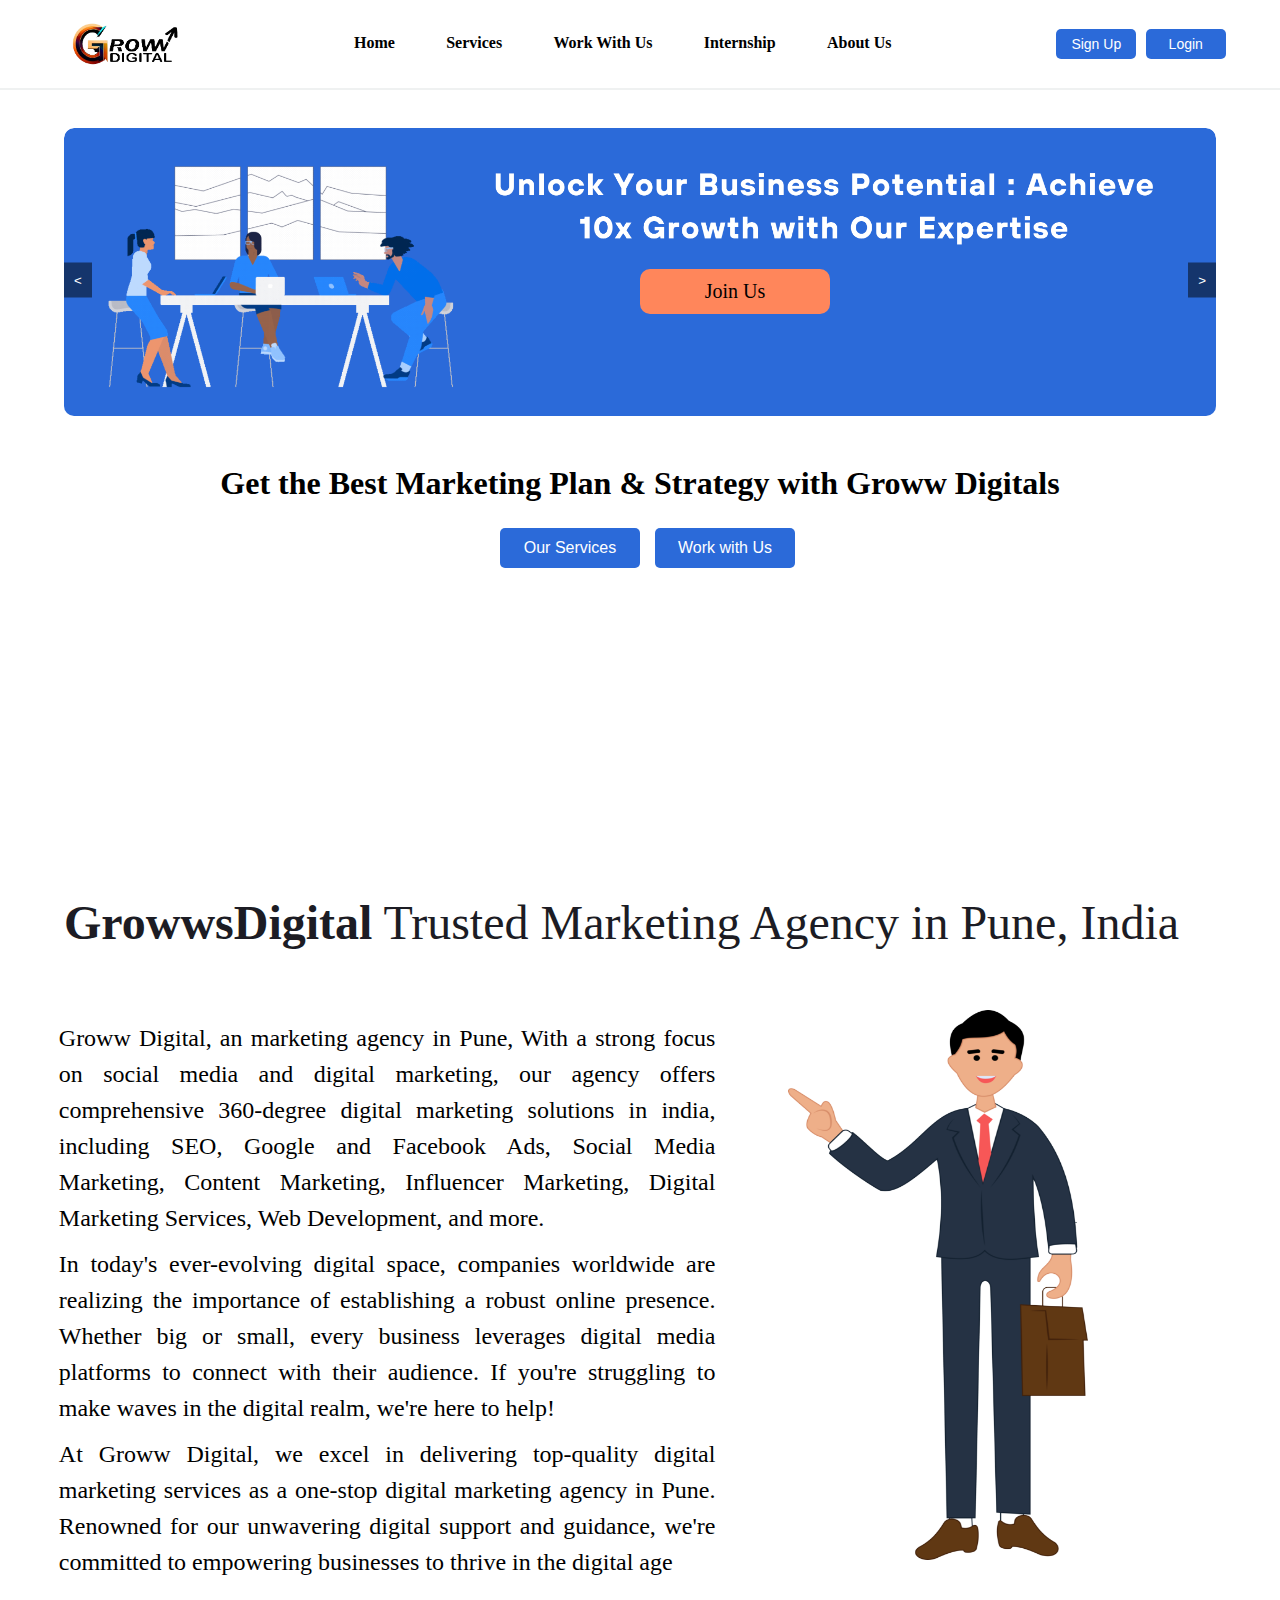
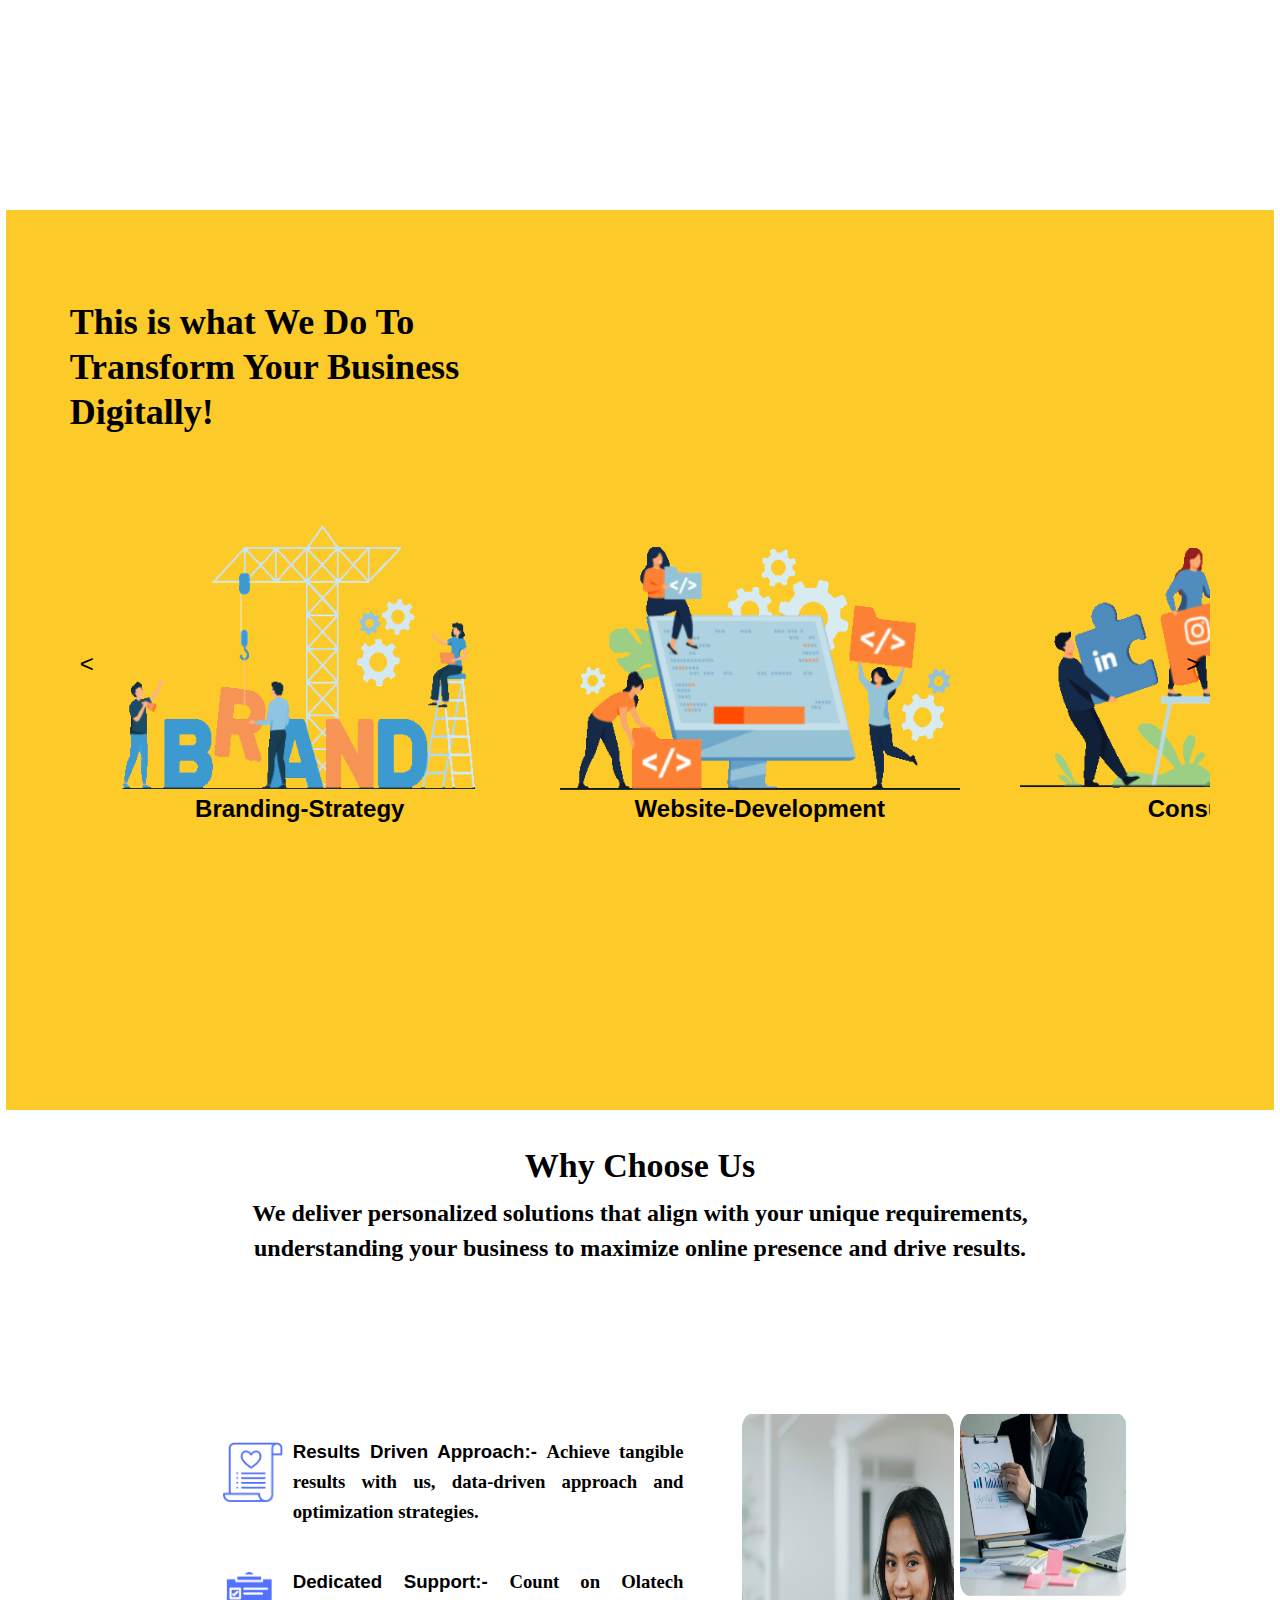
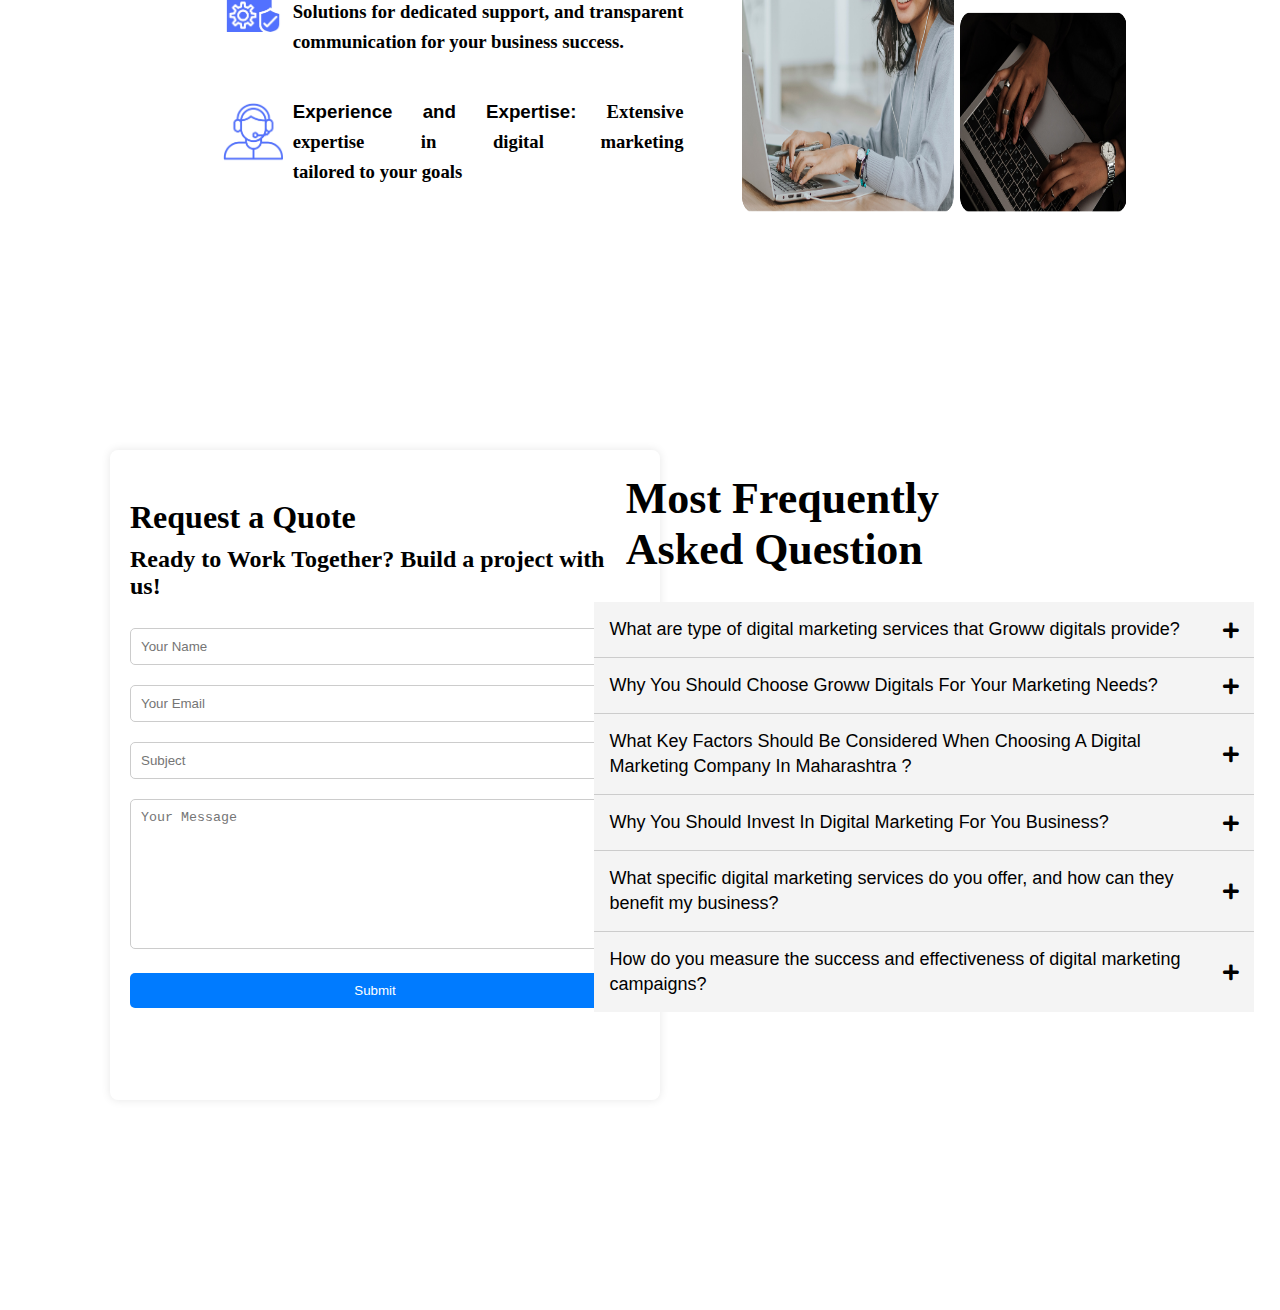
==== home/index.html @ 5fa181bc "first commit" ====
<!DOCTYPE html>
<html lang="en">
  <head>
    <meta charset="UTF-8" />
    <meta name="viewport" content="width=device-width, initial-scale=1.0" />
    <link rel="stylesheet" href="index.css" />
    <link rel="stylesheet" href="https://cdnjs.cloudflare.com/ajax/libs/font-awesome/5.15.4/css/all.min.css">
    <title>GrowwsDigital</title>
  </head>
  <body>
    <main>
      <div id="home">
        <!-- Navbar -->
        <div class="navbar">
          <div class="logo"><img src="/bgimage/Growwlogo.png" alt="#" /></div>
          <div class="nav-iteam">
            <a href="#">Home</a>
            <a href="#">Services</a>
            <a href="#">Work With Us</a>
            <a href="#">Internship</a>
            <a href="#">About Us</a>
          </div>
          <div class="buttons">
            <button>Sign Up</button>
            <button>Login</button>
          </div>
        </div>
        <div class="home-item">

          <div class="slider-container">
            <div class="slider">
                <div class="slide"><img src="/png/banner1.png" alt="Slide 1" class="imgs"><button class="slide1">Join Us</button></div>
                <div class="slide"><img src="/png/banner2.png" alt="Slide 2" class="imgs"><button class="slide1">Join Us</button></div>
                <div class="slide"><img src="/png/banner3.png" alt="Slide 3" class="imgs"><button class="slide1">Join Us</button></div>
            </div>
            <button class="prev-btn">&lt;</button>
            <button class="next-btn">&gt;</button>
        </div>

        <div class="home-header">
          <h1>Get the Best Marketing Plan & Strategy with Groww Digitals</h1>
          <div class="buttons1">
            <button>Our Services</button>
            <button>Work with Us</button>
          </div>
        </div>
        
      </div>
     </div>


      <div class="work-header">
        <h1><strong>GrowwsDigital</strong> Trusted Marketing Agency in Pune, India</h1>
      </div>
    
      <div class="Work">
       
        <div class="par">
          <p>Groww Digital, an marketing agency in Pune, With a strong focus on social media and digital marketing, our agency offers comprehensive 360-degree digital marketing solutions in india, including SEO, Google and Facebook Ads, Social Media Marketing, Content Marketing, Influencer Marketing, Digital Marketing Services, Web Development, and more. </p>

           <p>
            In today's ever-evolving digital space, companies worldwide are realizing the importance of establishing a robust online presence. Whether big or small, every business leverages digital media platforms to connect with their audience. If you're struggling to make waves in the digital realm, we're here to help!</p>
            <p>
            At Groww Digital, we excel in delivering top-quality digital marketing services as a one-stop digital marketing agency in Pune. Renowned for our unwavering digital support and guidance, we're committed to empowering businesses to thrive in the digital age</p>
        </div>

        <div class="work-img">
          <img src="/bgimage/work.png" alt="#">
        </div>
     
      </div>

      <div class="Services">

        <div class="Services-head">
          <h1>This is what We Do To Transform Your <span> Business Digitally!</span> </h1>
        </div>

        <div class="slider-container1">
          <div class="slider1">
              <div class="slide2 active"><img src="/imgs/Branding-Strategy.gif" alt="Slide 1" class="imgss">
                <h3 class="Branding">Branding-Strategy</h3>
              </div>
              <div class="slide2"><img src="/imgs/Website-Development.gif" alt="Slide 2" class="imgss">
              <h3 class="Website">Website-Development</h3>
              </div>
              <div class="slide2"><img src="/imgs/Consultancy.gif" alt="Slide 3" class="imgss">
              <h3 class="Consultancy">Consultancy</h3>
              </div>
              <div class="slide2"><img src="/imgs/Event-Marketing.gif" alt="Slide 4" class="imgss">
              <h3 class="Event">Event-Marketing</h3>
              </div>
              <div class="slide2"><img src="/imgs/influencer.gif" alt="Slide 5" class="imgss">
              <h3 class="Influencer">Influencer</h3>
              </div>
              <div class="slide2"><img src="/imgs/Social-Media-Marketing.gif" alt="Slide 6" class="imgss">
               <h3 class="Social">Social-Media-Marketing</h3>
              </div>
              <div class="slide2"><img src="/imgs/Website-Development.gif" alt="Slide 7" class="imgss">
                  <h3 class="Website">Website-Development</h3>
              </div>
              <div class="slide2"><img src="/imgs/Instagram-Martketing.gif" alt="Slide 7" class="imgss">
              <h3 class="Instagram">Instagram-Martketing</h3>
              </div>
              <div class="slide2"><img src="/imgs/seo-agency-in-chennai-that-increases-your-organic-results.gif" alt="Slide 8" class="imgss">
              <h3 class="SEO">SEO</h3>
              </div>
            
          </div>
          <button class="prev-btn1">&lt;</button>
          <button class="next-btn1">&gt;</button>
       </div>
      </div>

      <div class="Client">
        <div class="client-header">
          <h1>Why Choose Us</h1>
          <h2>We deliver personalized solutions that align with your unique requirements, understanding your business to maximize online presence and drive results.
          </h2>
        </div>
        <div class="client-content">
          <div class="client-content-right">

            <div class="client-content1">
              <img src="/png/weite1.png" alt="">
              <h3> Results Driven Approach:- <span>Achieve tangible results with us, data-driven approach and optimization strategies.</span>
              </h3>
            </div>

            <div class="client-content1">
              <img src="/png/write.png" alt="">
                 <h3> Dedicated Support:- <span>Count on Olatech Solutions for dedicated support, and transparent communication for your business success.</span> 

              </h3>
            </div>
            <div class="client-content1">
              <img src="/png/call.png" alt="">
             <h3> Experience and Expertise: <span>Extensive expertise in digital marketing tailored to your goals</span> 
              </h3>
            </div>
          </div>
          <div class="client-content-left">
            <img src="/png/clientimg.png" alt="#">
          </div>
        </div>
      </div>
      

      <div class="contact">
        <!-- <h1>We believe in the power of connection.</h1> -->
        
        <div class="contect-left">
          <div class="contact-form">
            <h1>Request a Quote</h1>
            <h2>Ready to Work Together? Build a project with us!</h1>
            <form action="#" method="post">
              <input
                type="text"
                name="name"
                placeholder="Your Name"
                required
              /><br />
              <input
                type="email"
                name="email"
                placeholder="Your Email"
                required
              /><br />
              <input
                type="text"
                name="subject"
                placeholder="Subject"
                required
              /><br />
              <textarea
                name="message"
                placeholder="Your Message"
                required
              ></textarea
              ><br />
              <input type="submit" value="Submit" />
            </form>
          </div>
        </div>
        
        <div class="contact-right">

        <h1>Most Frequently Asked Question</h1>
          
      <div class="accordion">
  <div class="accordion-item">
    <div class="accordion-item-header">
      What are type of digital marketing services that Groww digitals provide?     
      <i class="fas fa-plus"></i>
    </div>
    <div class="accordion-item-body">
      Groww Digitals, a leading digital marketing agency based in Pune, offers a comprehensive range of services to elevate your brand's online presence. Our tailored solutions include digital consultancy, event marketing, influencer marketing, social media marketing, video production, branding strategy, Instagram marketing, performance marketing, search engine optimization, and website development.
    </div>
  </div>
  <div class="accordion-item">
    <div class="accordion-item-header">
      Why You Should Choose Groww Digitals For Your Marketing Needs? 
      <i class="fas fa-plus"></i>
    </div>
    <div class="accordion-item-body">
      When it comes to fulfilling your marketing needs, Groww Digitals stands out as your top choice. As a full-service digital marketing agency in Pune, we boast a team of seasoned specialists, spearheaded by Kanhaiya Kale. Together, we craft tailored strategies to suit your business requirements. Our focus on results, transparent communication, and continuous optimization ensures your satisfaction and success. With Groww Digitals, you're not just getting a service; you're partnering for growth.
    </div>
  </div>
  <div class="accordion-item">
    <div class="accordion-item-header">
      What Key Factors Should Be Considered When Choosing A Digital Marketing Company In Maharashtra ?  
      <i class="fas fa-plus"></i>
    </div>
    <div class="accordion-item-body">
      A digital marketing company in Maharashtra, several key factors should be considered. Firstly, assess their level of experience in handling digital marketing requirements similar to yours. Additionally, review their case studies to gauge their past client successes. Finally, arrange a face-to-face meeting with their team to address any queries you may have and ensure alignment with your business objectives.
    </div>
  </div>
  <div class="accordion-item">
    <div class="accordion-item-header">
      Why You Should Invest In Digital Marketing For You Business?

      <i class="fas fa-plus"></i>
    </div>
    <div class="accordion-item-body">
      Investing in digital marketing for your business is essential because it's where your audience resides. With various platforms like social media, search engines, and email, digital marketing enables you to reach your target audience effectively. By leveraging digital channels, your business can ensure visibility and engagement with your audience, regardless of their location or device preferences.
    </div>
  </div>
  <div class="accordion-item">
    <div class="accordion-item-header">
      What specific digital marketing services do you offer, and how can they benefit my business?   
      <i class="fas fa-plus"></i>
    </div>
    <div class="accordion-item-body">
      offer a comprehensive suite of digital marketing services tailored to boost your business's online presence and drive results. From Search Engine Optimization (SEO) to Social Media Marketing (SMM), our strategies are designed to increase brand visibility, engage your audience, and drive conversions. With our expertise in content creation, email marketing, and website development, we'll help you stand out in the digital landscape and achieve your business goals effectively.
    </div>
  </div>

  <div class="accordion-item">
    <div class="accordion-item-header">
      How do you measure the success and effectiveness of digital marketing campaigns?   
      <i class="fas fa-plus"></i>
    </div>
    <div class="accordion-item-body">
      We measure the success and effectiveness of digital marketing campaigns through a combination of key performance indicators (KPIs) such as website traffic, conversion rates, click-through rates, engagement metrics, and return on investment (ROI). By closely monitoring these metrics and analyzing data insights, we gain valuable insights into campaign performance, allowing us to optimize strategies, maximize results, and ensure alignment with your business objectives.
    </div>
  </div>
      </div>
     </div>
     
     </div>
    </main>

    <script src="script.js"></script>
    <!-- Contact us and let's build something remarkable side by side." -->
  </body>
</html>
---- home/index.css ----
*{
    padding: 0;
    margin: 0;
    box-sizing: border-box;
    /* font-family: Open Sans light ; */
}

body {
    font-family: Arial, sans-serif;
    margin: 0;
    padding: 0;
  }

main{
    width: 100%;
    /* background-color: aqua; */
    height: 2000px;

}

#home{
     /* border: 2px solid red; */
     width: 100%;
     height: 95vh;
    /* background-image:url(/bgimage/web3.png); */
    background-position: center;
    background-size: cover;
    background-position-y:55% ;
}




/* naavbar  */

  /* .navbar {
    background-color:transparent;
    overflow: hidden;
  } */


  .navbar{
    display: flex;
    align-items: center;
    justify-content: space-around;
    background-color: white;
    border-bottom: 2px solid rgb(239, 241, 241);
    height: 10vh;
    cursor: pointer;
  }

  .logo img{
    height: 45px;
    width: 140px;
  }

.nav-iteam {
  /* border: 2px solid blue; */
  /* width: 70%; */
  width: 50%;
  font-family: Open Sans light ;
  font-weight: 900;
  display: flex;
  align-items: center;
  justify-content: space-evenly;
}

.nav-iteam a{
  text-decoration: none;
  color: black;
  font-size: 16px;
  padding-bottom: 3px;

}

.nav-iteam a:hover{
 border-bottom: 2px solid black;
  
}

.buttons button{
  height: 30px;
  width: 80px;
  gap: 10px;
  border-radius: 5px;
  border: 0cap;
  background-color:#2B6AD9;
  font-size: 14px;
  font-weight: 500;
  cursor: pointer;
  margin-left: 5px;
  color: #fff;
}

.buttons button:hover{
  transform: scale(1.1);
}

.home-item{
  display: flex;
  flex-direction: column;
}

.home-header h1{
  font-family: open Sans light;
  text-align: center;
} 

.buttons1{
  display: flex;
  justify-content: center;
  align-items: center;
  margin-top: 2%;
}

.buttons1 button{
  height: 40px;
  width: 140px;
  gap: 10px;
  border-radius: 5px;
  border: 0cap;
  background-color:#2B6AD9;
  font-size: 16px;
  font-weight: 500;
  cursor: pointer;
  margin-left: 15px;
  color: #fff;
}

.buttons1 button:hover{
  transform: scale(1.1);
}


/* banner stylig*/


.slider-container {
  position: relative;
  width: 90%;
  /* height: 00px; */
  overflow: hidden;
  border-radius: 10px;
  left: 5%;
  margin-top: 3%;
}

.slider {
  display: flex;
  transition: transform 0.5s ease-in;
  /* height: 100px; */
  border-radius: 10px;
}

.slide {
  flex: 0 0 100%;
  border-radius: 10px;
  /* height: 100px; */
}

.slide img{
  border-radius: 10px;
}

.slide1{
  position: relative;
  top: -45%;
  left: 50%;
  height: 45px;
  width: 190px;
  background-color: #FF865B;
  border: 0px;
  outline: 0;
  border-radius: 10px;
  font-size: 20px;
  font-family: "google Sans ";
}

.imgs {
  width: 100%;
  /* height: 400px; */
  height: auto;
}

.prev-btn, .next-btn {
  position: absolute;
  top: 45%;
  transform: translateY(-50%);
  background-color: rgba(0, 0, 0, 0.5);
  color: #fff;
  border: none;
  cursor: pointer;
  padding: 10px;
  z-index: 1;
}

.prev-btn {
  left: 0;
}

.next-btn {
  right: 0;
}

/* work Section */


.Work{
  /* border: 2px solid blueviolet; */
  position: relative;
  top: 5%;
  width: 100%;
  height: 100vh;
  display: flex;
}

.work-header{
  /* border: 2px solid blue; */
  position: relative;
  top: 2%;
}


.work-header  h1{
  font-family: Raleway light;
  font-size: 48px;
  font-weight: 400;
  position: relative;
  padding-left: 5%;
  color: #1c1c24;
  /* margin-bottom: 3%; */
}

.Work p{
  position: relative;
  left: 6%;
  /* border: 2px solid rebeccapurple; */
  width: 67%;
  font-family: roboto light;
  font-size: 24px;
  margin-top: 10px;
  line-height: 36px;
  text-align: justify;
}

.work-img{
  position: relative;
  height: 700px;
  right: 15%;

}

.work-img img{
  height: 550px;
  width: 300px;
}


/* Services Section Styling*/

.Services{
  position: relative;
  /* border: 2px solid blue; */
  width: 99%;
  height: 100vh;
  background-color: #FCCA29;
  left: .5%;
}

.Services-head{
  /* border: 2px solid blue; */
  position: relative;
  top: 10%;
  width: 40%;
  left: 5%;
  line-height: 45px;
  font-family: Raleway light;
  font-size: 18px;
  font-weight: 400;
}

.Services-head h1 span{
  font-family: roboto medium;
}


.slider-container1 {
  position: relative;
  overflow: hidden;
  width: 90%;
 margin-left: 5%;
 top: 17%;
}

.slider1 {
  display: flex;
  transition: transform 0.5s ease-in-out;
}

.slide2 {
  flex: 15% 100%;
  position: relative;
}

.slide2 img{
  height: 300px;
  width: 400px;
  margin: 0 30px;
}

.slide2 h3{
  text-align: center;
  position: relative;
  /* left: 35%; */
  font-size: 24px;
  top: -2%;
}

.imgss {
  width: 100%;
  height: auto;
}

.prev-btn1,
.next-btn1 {
  position: absolute;
  top: 50%;
  transform: translateY(-50%);
  background: transparent;
  border: none;
  font-size: 24px;
  cursor: pointer;
}

.prev-btn1 {
  left: 10px;
}

.next-btn1 {
  right: 10px;
}



/* client styling */


.Client{
  /* border: 2px solid black; */
  width: 100%;
  height: 100vh;
  position: relative;
}

.client-header{
  /* border: 2px solid #2B6AD9; */
  position: relative;
  display: flex;
  align-items: center;
  justify-content: center;
  flex-direction: column;

}

.client-header h1{
  /* border: 2px solid #2bd971; */
  position: relative;
  font-family: Raleway;
  top: 5%;
  line-height: 60px;
  font-size: 34px;
  margin-top: 2%;
}

.client-header h2{
  /* border: 2px solid #d9392b; */
  font-family: Raleway light;
  top: 2%;
  width: 70%;
  text-align: center;
  line-height: 35px;

}

.client-content{
  /* border: 2px solid #d9392b;  */
  display: flex;
}

.client-content1 {
  display: flex;
  align-items: center;
  justify-content: center;
  /* border: 2px solid #d9392b;  */
  text-align: justify;
  width: 60%;
  position: relative;
  left: 9%;
  line-height: 30px;
  height: 130px;
}

.client-content1 h3{
  margin-left: 10px;
}

.client-content1 h3 span{
  font-family: Raleway light;
}

.client-content1 img{
  height: 60px;
  width: 60px;
  margin-bottom: 20px;
}

.client-content-right{
  /* border: 2px solid #2bd971; */
  display: flex;
  align-items: center;
  justify-content: center;
  flex-direction: column;
  width: 60%;
  height: 77vh;
}



.client-content-left{
  /* border: 2px solid #5fd92b; */
  width: 30%;
  display: flex;
  align-items: center;
  justify-content: center;
  position: relative;
  right: 2%;

}

.client-content-left img{
  height: 400px;
  width: 100%;
}

/* Contact US styling */

.contact{
  /* border: 2px solid rgb(43, 192, 226); */
  width: 100%;
  height: 100vh;
  display: flex;
}

.contect-left{
  /* border: 2px solid beige; */
  height: 700px;
  width: 50%;
  position: relative;
}

form{
  position: relative;
  top: 4%;
}

.contact-form h1{
  position: relative;
  top: 2%;
  font-family: roboto ;
  line-height: 70px;
}

.contact-form h2{
  position: relative;
  top: 1%;
  font-family: Raleway;
}
.contact-right img{
  height: 400px;
  width: 400px;
}


.contact-form {
  position: relative;
  left: 110px;
  top: 40px;
  width: 550px;
  height: 650px;
  background-color: #fff;
  border-radius: 8px;
  padding: 20px;
  box-shadow: 0 0 10px rgba(0, 0, 0, 0.1);
  /* border: 2px solid rgb(223, 223, 15); */
}

.contact-form input[type="text"],
.contact-form input[type="email"],
.contact-form textarea {
  width: calc(100% - 20px);
  margin: 10px 0;
  padding: 10px;
  border: 1px solid #ccc;
  border-radius: 5px;
}

.contact-form textarea {
  height: 150px;
}

.contact-form input[type="submit"] {
  width: calc(100% - 20px);
  margin: 10px 0;
  padding: 10px;
  background-color: #007bff;
  color: #fff;
  border: none;
  border-radius: 5px;
  cursor: pointer;
  transition: background-color 0.3s;
}

.contact-form input[type="submit"]:hover {
  background-color: #0056b3;
}

.contact-right{
  height: auto;
  width: 800px;
  position: relative;
}

.contact-right h1{
  position: relative;
  top: 7%;
  left: 8%;
  /* border: 2px solid yellow; */
  width: 60%;
  font-size: 44px;
  font-family: Robota;
}


.accordion {
  max-width: 660px;
  margin: 0 auto;
  position: relative;
  top: 10%;
}

.accordion-item {
  border-bottom: 1px solid #ccc;
}

.accordion-item:last-child {
  border-bottom: none;
}

.accordion-item-header {
  background-color: #f4f4f4;
  padding: 15px;
  cursor: pointer;
  position: relative;
  text-align:inherit;
  font-size: 18px;
  line-height: 25px;
  padding-right: 30px;
  /* border: 2px solid darkblue; */
}

.accordion-item-header i {
  position: absolute;
  right: 15px;
  top: 50%;
  transform: translateY(-50%);
  transition: transform 0.3s ease;
}

.accordion-item-body {
  padding: 15px;
  display: none;
  text-align: justify;
  line-height: 25px;
}

.accordion-item-body.show {
  display: block;
}



/* footer Styling */

footer{
  display: flex;
  align-items: center;
  justify-content:space-between;
  background-color: #F5F5F5;
  height: 10vh;
  width: 100%;
  
}

.footer-content{
  font-size: 18px;
}

.footer-icon {
  display: flex;
   /* border: 2px solid cadetblue; */
   width: 20%;
   gap: 20px;
}

.footer-icon a span svg{
  height: 30px;
  width: 30px;

}
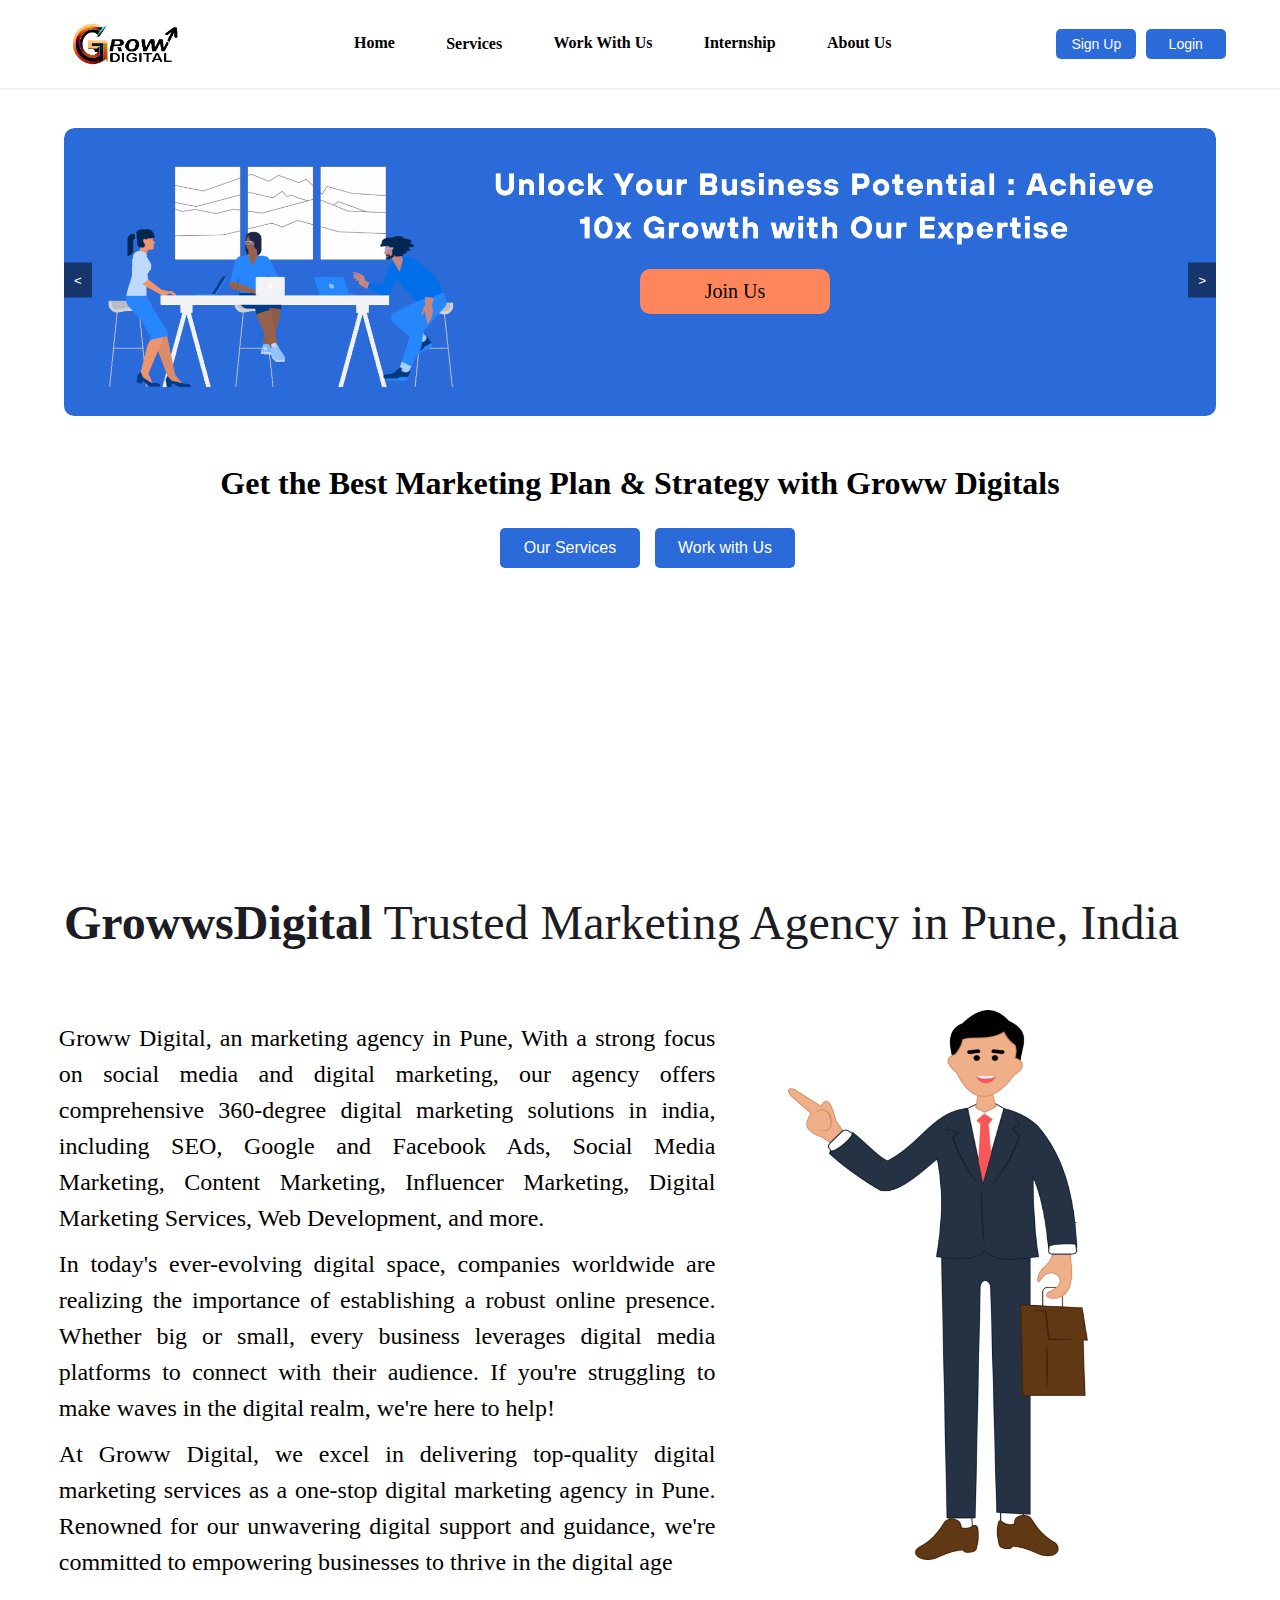
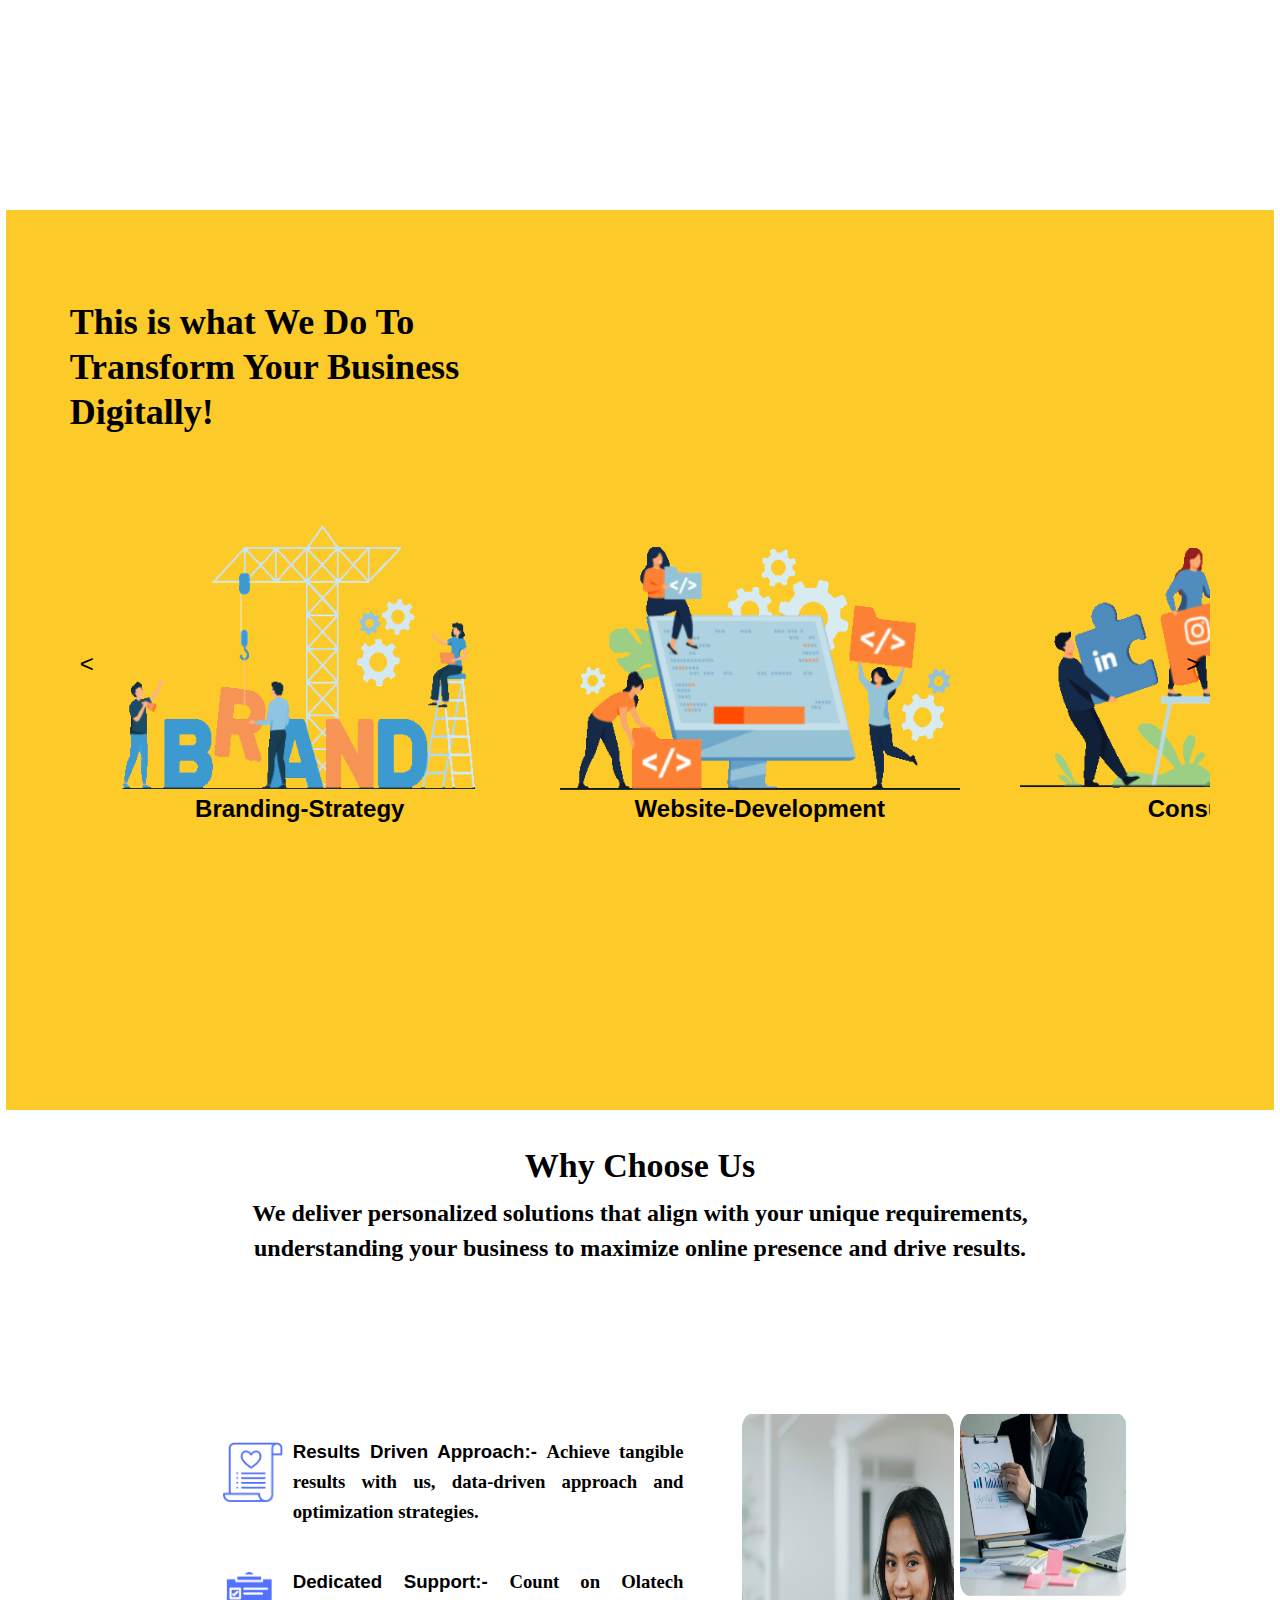
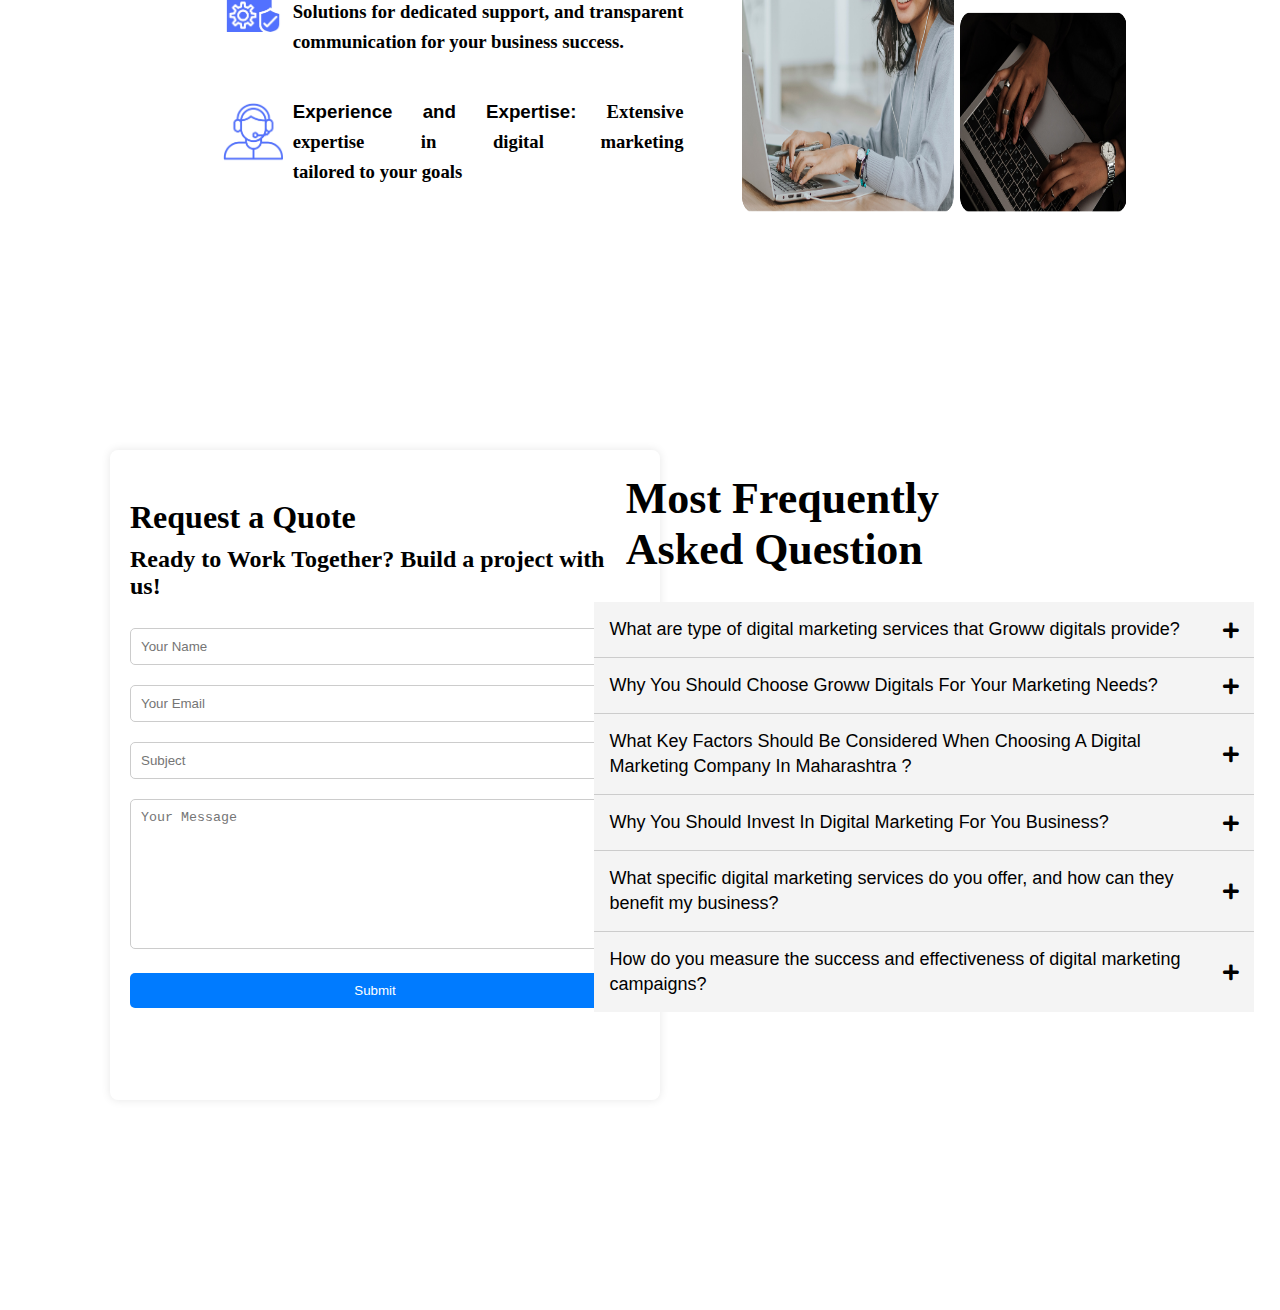
==== commit 26e5bfed: "third commit" ====
--- a/home/index.html
+++ b/home/index.html
@@ -14,11 +14,31 @@
         <div class="navbar">
           <div class="logo"><img src="/bgimage/Growwlogo.png" alt="#" /></div>
           <div class="nav-iteam">
-            <a href="#">Home</a>
-            <a href="#">Services</a>
-            <a href="#">Work With Us</a>
-            <a href="#">Internship</a>
-            <a href="#">About Us</a>
+            <a href="/home/index.html36" class="underline">Home</a>
+            <div class="dropdown">
+              <a href="#">Services</a>
+              <div class="dropdown-content">
+                <div class="dropdown-content1">
+                    <a href="#">Social Media Marketing</a>
+                    <a href="#">Instagram Marketing</a>
+                    <a href="#">Performance Marketing</a>
+                    <a href="#">Event Marketing Service</a>
+                    <a href="#">Shopify Development Service</a>
+                    <a href="#">Website Development Service</a>
+                </div>
+                <div class="dropdown-content2">
+                    <a href="#">Video Production</a>
+                    <a href="#">Branding Solution</a>
+                    <a href="#">Content Writing</a>
+                    <a href="#">Digital Marketing Consultancy</a>
+                    <a href="#">Influencer Marketing Service</a>
+                    <a href="#">Telecalling Service</a>
+                </div>
+              </div>
+            </div>
+            <a href="#" class="underline">Work With Us</a>
+            <a href="/intership/index.html" class="underline">Internship</a>
+            <a href="#" class="underline">About Us</a>
           </div>
           <div class="buttons">
             <button>Sign Up</button>
--- a/home/index.css
+++ b/home/index.css
@@ -73,10 +73,47 @@
 
 }
 
-.nav-iteam a:hover{
- border-bottom: 2px solid black;
-  
-}
+.nav-iteam .underline:hover{
+  border-bottom: 2px solid black;
+}
+
+ 
+.dropdown {
+  position: relative;
+}
+
+.dropdown a:nth-child(1){
+  padding-bottom: 20px;
+  border: none;
+}
+
+.dropdown-content {
+  display: none;
+  position: absolute;
+  top: 185%;
+  background-color: white;
+  min-width: 500px;
+  z-index: 1;
+  border-radius: 10px;
+  box-shadow: 0px 0px 10px rgba(0, 0, 0, 0.1); 
+}
+
+.dropdown-content a {
+  display: block;
+  padding: 10px;
+  color: #333;
+  text-decoration: none;
+  text-align: justify;
+}
+
+.dropdown-content a:hover{
+  color: rgb(90, 90, 240);
+}
+
+.dropdown:hover .dropdown-content {
+  display: flex;
+}
+
 
 .buttons button{
   height: 30px;
